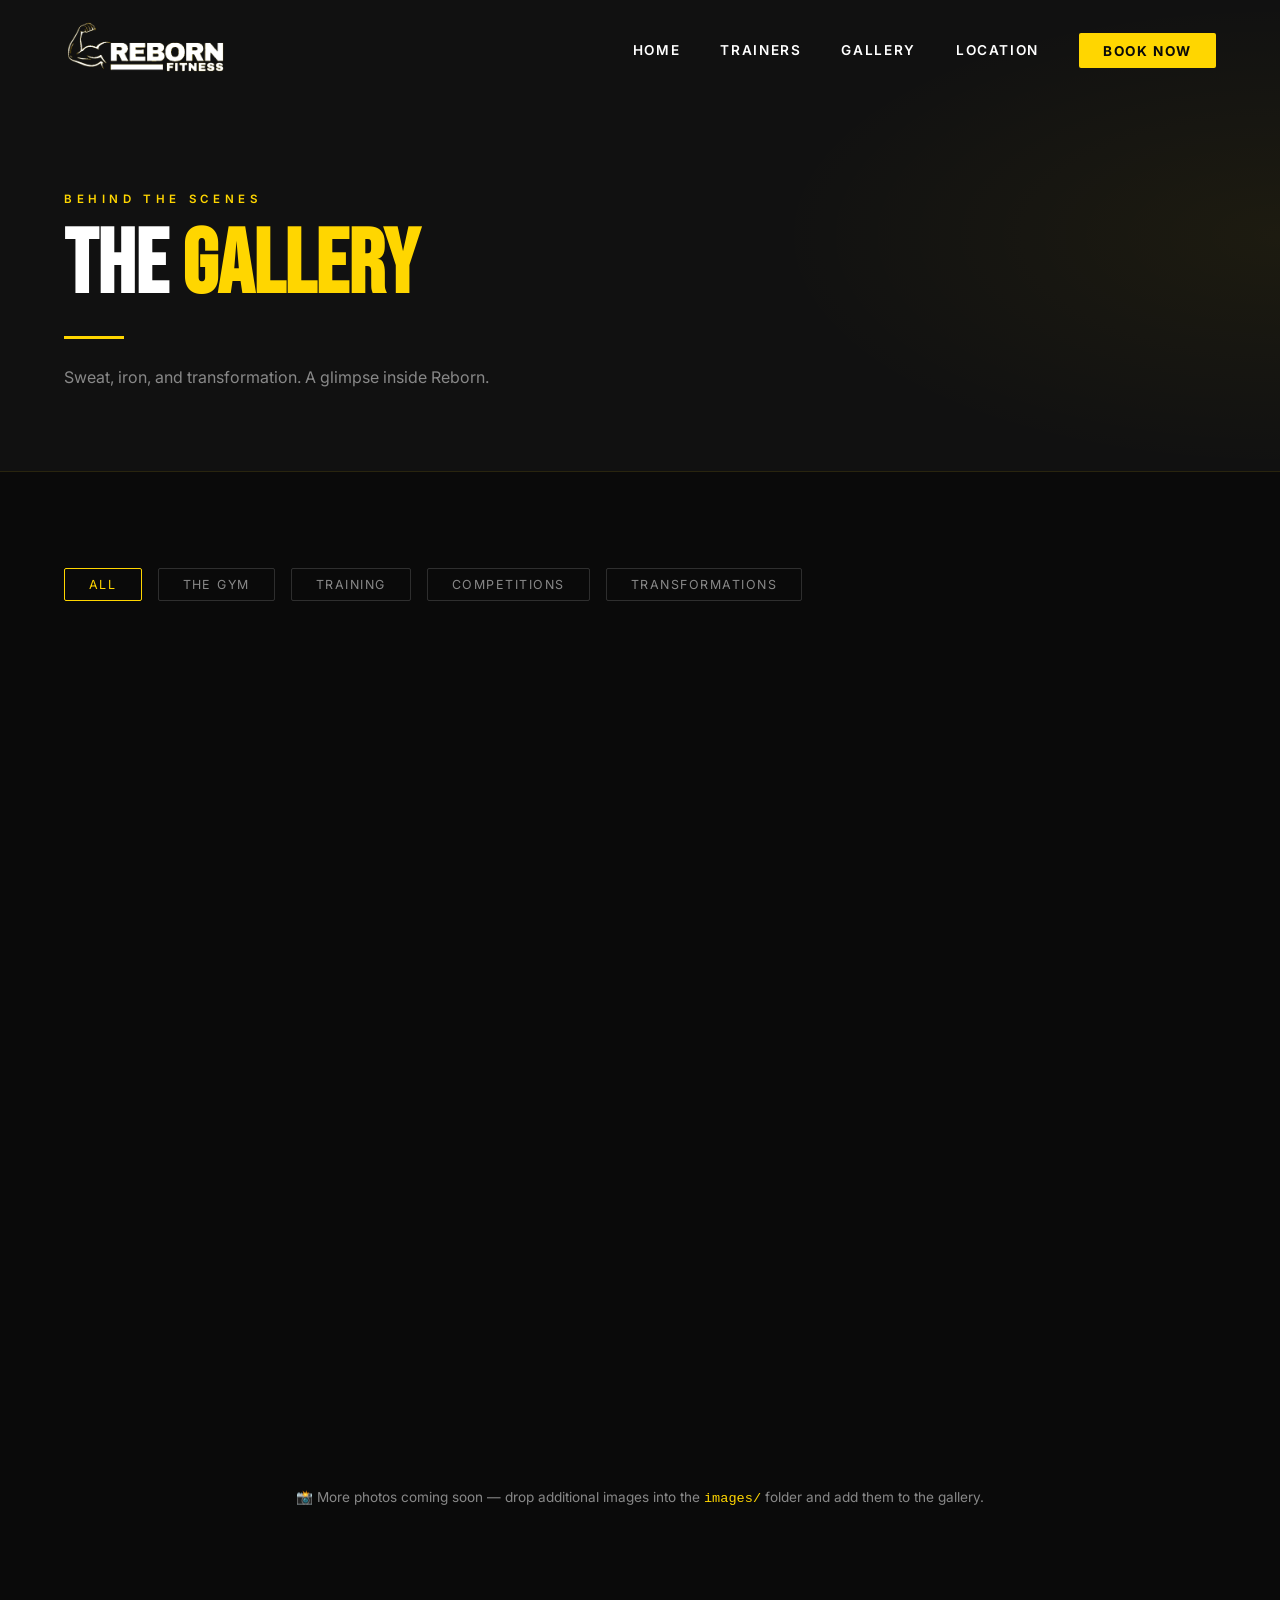
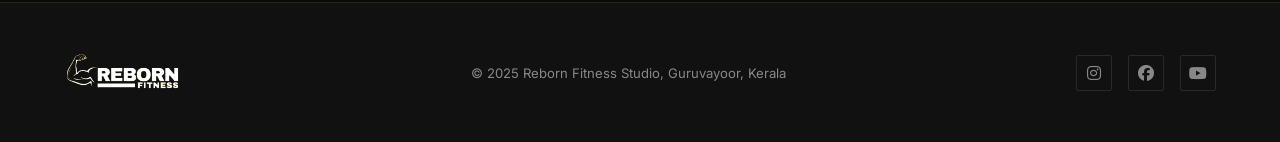
==== gallery.html @ d143f39e "Add files via upload" ====
<!DOCTYPE html>
<html lang="en">
<head>
<meta charset="UTF-8">
<meta name="viewport" content="width=device-width, initial-scale=1.0">
<title>Gallery — Reborn Fitness Studio</title>
<link rel="stylesheet" href="css/style.css">
<link rel="stylesheet" href="https://cdnjs.cloudflare.com/ajax/libs/font-awesome/6.5.0/css/all.min.css">
<style>
.lightbox {
  display: none; position: fixed; inset: 0; z-index: 9000;
  background: rgba(0,0,0,0.95); align-items: center; justify-content: center;
}
.lightbox.active { display: flex; }
.lightbox-inner { position: relative; max-width: 90vw; max-height: 90vh; }
.lightbox-inner img { max-width: 100%; max-height: 90vh; object-fit: contain; border: 1px solid rgba(255,214,0,0.2); }
.lightbox-close {
  position: absolute; top: -2.5rem; right: 0;
  color: var(--yellow); font-size: 1.5rem; cursor: pointer;
  background: none; border: none; font-family: inherit;
}
.gallery-cats {
  display: flex; gap: 1rem; flex-wrap: wrap; margin-bottom: 2rem;
}
.gallery-cat-btn {
  padding: 0.5rem 1.5rem; border: 1px solid rgba(255,255,255,0.15);
  background: none; color: var(--gray); font-size: 0.78rem;
  letter-spacing: 0.12em; text-transform: uppercase; cursor: pointer;
  border-radius: 2px; transition: all 0.3s; font-family: 'Inter', sans-serif;
}
.gallery-cat-btn.active, .gallery-cat-btn:hover {
  border-color: var(--yellow); color: var(--yellow);
}
</style>
</head>
<body>
<div id="scroll-progress"></div>
<nav>
  <a href="index.html" class="nav-logo"><img src="images/logo.png" alt="Reborn Fitness Studio"></a>
  <ul class="nav-links">
    <li><a href="index.html">Home</a></li>
    <li><a href="trainers.html">Trainers</a></li>
    <li><a href="gallery.html">Gallery</a></li>
    <li><a href="location.html">Location</a></li>
    <li><a href="booking.html" class="nav-cta">Book Now</a></li>
  </ul>
  <div class="hamburger"><span></span><span></span><span></span></div>
</nav>

<div class="page-hero">
  <p class="section-eyebrow">Behind the Scenes</p>
  <h1 class="page-hero-title">THE <span>GALLERY</span></h1>
  <div class="yellow-line"></div>
  <p class="section-subtitle" style="margin-top:0.5rem">Sweat, iron, and transformation. A glimpse inside Reborn.</p>
</div>

<section>
  <div class="gallery-cats">
    <button class="gallery-cat-btn active">All</button>
    <button class="gallery-cat-btn">The Gym</button>
    <button class="gallery-cat-btn">Training</button>
    <button class="gallery-cat-btn">Competitions</button>
    <button class="gallery-cat-btn">Transformations</button>
  </div>

  <div class="gallery-grid">
    <!-- Real gym photos -->
    <div class="gallery-item" style="cursor:pointer" onclick="openLightbox(this)">
      <img src="images/gym1.png" alt="Reborn Fitness Studio — Main Floor">
      <div class="gallery-overlay"><i class="fas fa-expand"></i></div>
    </div>
    <div class="gallery-item" style="cursor:pointer" onclick="openLightbox(this)">
      <img src="images/gym2.png" alt="Reborn Fitness Studio — Spin Zone">
      <div class="gallery-overlay"><i class="fas fa-expand"></i></div>
    </div>
    <div class="gallery-item" style="cursor:pointer" onclick="openLightbox(this)">
      <img src="images/gym3.png" alt="Reborn Fitness Studio — Equipment Area">
      <div class="gallery-overlay"><i class="fas fa-expand"></i></div>
    </div>
    <!-- Trainer photos -->
    <div class="gallery-item" style="cursor:pointer" onclick="openLightbox(this)">
      <img src="images/thamjid.png" alt="Thamjid Thachu — Head Coach">
      <div class="gallery-overlay"><i class="fas fa-expand"></i></div>
    </div>
    <div class="gallery-item" style="cursor:pointer" onclick="openLightbox(this)">
      <img src="images/murali.png" alt="Murali Krishna — Elite Coach">
      <div class="gallery-overlay"><i class="fas fa-expand"></i></div>
    </div>
    <!-- Placeholder tiles for remaining slots -->
    <div class="gallery-item"><div class="gallery-placeholder" style="height:260px;font-size:3rem;">🏋️</div><div class="gallery-overlay"><i class="fas fa-expand"></i></div></div>
    <div class="gallery-item"><div class="gallery-placeholder" style="height:200px;font-size:3rem;">💪</div><div class="gallery-overlay"><i class="fas fa-expand"></i></div></div>
    <div class="gallery-item"><div class="gallery-placeholder" style="height:300px;font-size:3rem;">🏆</div><div class="gallery-overlay"><i class="fas fa-expand"></i></div></div>
  </div>

  <p style="text-align:center;color:var(--gray);margin-top:3rem;font-size:0.85rem;">
    📸 More photos coming soon — drop additional images into the <code style="color:var(--yellow)">images/</code> folder and add them to the gallery.
  </p>
</section>

<!-- LIGHTBOX -->
<div class="lightbox" id="lightbox" onclick="closeLightbox()">
  <div class="lightbox-inner" onclick="event.stopPropagation()">
    <button class="lightbox-close" onclick="closeLightbox()">✕ Close</button>
    <img id="lightbox-img" src="" alt="">
  </div>
</div>

<footer>
  <div class="footer-logo"><img src="images/logo.png" alt="Reborn Fitness Studio"></div>
  <div class="footer-text">© 2025 Reborn Fitness Studio, Guruvayoor, Kerala</div>
  <div class="footer-socials">
    <a href="https://www.instagram.com/reborn_fitnesstudio_/" target="_blank"><i class="fab fa-instagram"></i></a>
    <a href="#"><i class="fab fa-facebook"></i></a>
    <a href="#"><i class="fab fa-youtube"></i></a>
  </div>
</footer>

<script src="https://cdnjs.cloudflare.com/ajax/libs/gsap/3.12.2/gsap.min.js"></script>
<script src="https://cdnjs.cloudflare.com/ajax/libs/gsap/3.12.2/ScrollTrigger.min.js"></script>
<script src="js/main.js"></script>
<script>
function openLightbox(el) {
  const img = el.querySelector('img');
  if (!img) return;
  document.getElementById('lightbox-img').src = img.src;
  document.getElementById('lightbox').classList.add('active');
}
function closeLightbox() {
  document.getElementById('lightbox').classList.remove('active');
}
document.querySelectorAll('.gallery-cat-btn').forEach(btn => {
  btn.addEventListener('click', () => {
    document.querySelectorAll('.gallery-cat-btn').forEach(b => b.classList.remove('active'));
    btn.classList.add('active');
  });
});
</script>
</body>
</html>
---- css/style.css ----
@import url('https://fonts.googleapis.com/css2?family=Bebas+Neue&family=Inter:wght@300;400;500;600;700;900&display=swap');

:root {
  --yellow: #FFD600;
  --yellow-dark: #E6C000;
  --black: #0a0a0a;
  --dark: #111111;
  --dark2: #1a1a1a;
  --dark3: #222222;
  --gray: #888888;
  --white: #ffffff;
}

*, *::before, *::after { margin: 0; padding: 0; box-sizing: border-box; }

html { scroll-behavior: smooth; }

body {
  background: var(--black);
  color: var(--white);
  font-family: 'Inter', sans-serif;
  overflow-x: hidden;
}

/* ── SCROLLBAR ── */
::-webkit-scrollbar { width: 4px; }
::-webkit-scrollbar-track { background: var(--black); }
::-webkit-scrollbar-thumb { background: var(--yellow); }

/* ── SCROLL PROGRESS ── */
#scroll-progress {
  position: fixed; top: 0; left: 0; height: 3px;
  background: var(--yellow); width: 0%; z-index: 9999;
  transition: width 0.1s linear;
}

/* ── NAV ── */
nav {
  position: fixed; top: 0; left: 0; right: 0; z-index: 1000;
  display: flex; align-items: center; justify-content: space-between;
  padding: 1.2rem 4rem;
  transition: background 0.3s ease, backdrop-filter 0.3s ease;
}
nav.scrolled {
  background: rgba(10,10,10,0.95);
  backdrop-filter: blur(10px);
  border-bottom: 1px solid rgba(255,214,0,0.15);
}
.nav-logo img { height: 56px; filter: none; drop-shadow: none; }
.nav-links { display: flex; gap: 2.5rem; list-style: none; }
.nav-links a {
  color: var(--white); text-decoration: none;
  font-size: 0.85rem; font-weight: 600; letter-spacing: 0.12em;
  text-transform: uppercase; position: relative; transition: color 0.3s;
}
.nav-links a::after {
  content: ''; position: absolute; bottom: -4px; left: 0;
  width: 0; height: 2px; background: var(--yellow);
  transition: width 0.3s ease;
}
.nav-links a:hover { color: var(--yellow); }
.nav-links a:hover::after { width: 100%; }
.nav-cta {
  background: var(--yellow); color: var(--black) !important;
  padding: 0.6rem 1.5rem; border-radius: 2px;
  font-weight: 700 !important;
}
.nav-cta::after { display: none !important; }
.nav-cta:hover { background: var(--yellow-dark); color: var(--black) !important; }

/* ── HERO ── */
.hero {
  min-height: 100vh; display: flex; align-items: center;
  justify-content: center; position: relative; overflow: hidden;
  background: var(--black);
}
.hero-bg {
  position: absolute; inset: 0;
  background: linear-gradient(135deg, #0a0a0a 0%, #1a1500 50%, #0a0a0a 100%);
}
.hero-grid {
  position: absolute; inset: 0;
  background-image: linear-gradient(rgba(255,214,0,0.04) 1px, transparent 1px),
    linear-gradient(90deg, rgba(255,214,0,0.04) 1px, transparent 1px);
  background-size: 60px 60px;
}
.hero-content {
  position: relative; z-index: 2; text-align: center; padding: 2rem;
}
.hero-eyebrow {
  font-size: 0.75rem; letter-spacing: 0.4em; color: var(--yellow);
  text-transform: uppercase; font-weight: 600; margin-bottom: 1.5rem;
  opacity: 0;
}
.hero-title {
  font-family: 'Bebas Neue', sans-serif;
  font-size: clamp(5rem, 15vw, 14rem);
  line-height: 0.9; color: var(--white);
  letter-spacing: 0.02em;
}
.hero-title .line { display: block; overflow: hidden; }
.hero-title .word { display: inline-block; transform: translateY(100%); }
.hero-subtitle {
  font-size: clamp(1rem, 2.5vw, 1.4rem);
  color: var(--gray); margin-top: 1.5rem;
  letter-spacing: 0.25em; text-transform: uppercase; opacity: 0;
}
.hero-subtitle span { color: var(--yellow); }
.hero-cta-group { margin-top: 3rem; display: flex; gap: 1rem; justify-content: center; opacity: 0; }
.btn-primary {
  background: var(--yellow); color: var(--black);
  padding: 1rem 2.5rem; font-weight: 800; font-size: 0.9rem;
  letter-spacing: 0.12em; text-transform: uppercase;
  text-decoration: none; border-radius: 2px;
  transition: transform 0.2s, background 0.2s;
  display: inline-block;
}
.btn-primary:hover { background: var(--yellow-dark); transform: translateY(-2px); }
.btn-outline {
  border: 2px solid var(--yellow); color: var(--yellow);
  padding: 1rem 2.5rem; font-weight: 700; font-size: 0.9rem;
  letter-spacing: 0.12em; text-transform: uppercase;
  text-decoration: none; border-radius: 2px;
  transition: all 0.2s; display: inline-block;
}
.btn-outline:hover { background: var(--yellow); color: var(--black); }
.hero-scroll {
  position: absolute; bottom: 2rem; left: 50%; transform: translateX(-50%);
  display: flex; flex-direction: column; align-items: center; gap: 0.5rem;
  color: var(--gray); font-size: 0.7rem; letter-spacing: 0.2em; text-transform: uppercase;
}
.scroll-line {
  width: 1px; height: 60px; background: linear-gradient(var(--yellow), transparent);
  animation: scrollPulse 2s infinite;
}
@keyframes scrollPulse { 0%,100%{opacity:1;transform:scaleY(1)} 50%{opacity:0.3;transform:scaleY(0.5)} }

/* ── STATS BAR ── */
.stats-bar {
  background: var(--yellow); padding: 2.5rem 4rem;
  display: grid; grid-template-columns: repeat(4, 1fr);
  gap: 1rem; text-align: center;
}
.stat-item {}
.stat-number {
  font-family: 'Bebas Neue', sans-serif; font-size: 3.5rem;
  color: var(--black); line-height: 1;
}
.stat-label {
  font-size: 0.75rem; font-weight: 700; color: var(--black);
  letter-spacing: 0.15em; text-transform: uppercase; margin-top: 0.3rem;
}

/* ── SECTION BASICS ── */
section { padding: 6rem 4rem; }
.section-eyebrow {
  font-size: 0.72rem; letter-spacing: 0.4em; color: var(--yellow);
  text-transform: uppercase; font-weight: 600; margin-bottom: 1rem;
}
.section-title {
  font-family: 'Bebas Neue', sans-serif;
  font-size: clamp(2.5rem, 6vw, 5rem);
  line-height: 1; color: var(--white); margin-bottom: 1.5rem;
}
.section-title span { color: var(--yellow); }
.section-subtitle { color: var(--gray); font-size: 1rem; line-height: 1.8; max-width: 560px; }
.yellow-line {
  width: 60px; height: 3px; background: var(--yellow); margin: 1.5rem 0;
}

/* ── ABOUT SECTION ── */
.about-grid {
  display: grid; grid-template-columns: 1fr 1fr; gap: 5rem; align-items: center;
  max-width: 1200px; margin: 0 auto;
}
.about-visual {
  position: relative;
}
.about-box {
  background: var(--dark2); border: 1px solid rgba(255,214,0,0.15);
  padding: 3rem; border-radius: 2px; position: relative;
}
.about-box::before {
  content: ''; position: absolute; top: 0; left: 0;
  width: 4px; height: 100%; background: var(--yellow);
}
.about-quote {
  font-family: 'Bebas Neue', sans-serif; font-size: 1.8rem;
  color: var(--yellow); line-height: 1.3; margin-bottom: 1.5rem;
}
.about-text { color: var(--gray); line-height: 1.9; font-size: 0.95rem; }
.feature-list { margin-top: 2rem; display: flex; flex-direction: column; gap: 1rem; }
.feature-item { display: flex; align-items: center; gap: 1rem; }
.feature-dot { width: 8px; height: 8px; background: var(--yellow); border-radius: 50%; flex-shrink: 0; }
.feature-item span { color: var(--white); font-size: 0.9rem; font-weight: 500; }

/* ── TRAINERS PREVIEW ── */
.trainers-preview { background: var(--dark); }
.trainers-grid {
  display: grid; grid-template-columns: repeat(5, 1fr);
  gap: 1.5rem; margin-top: 3rem; max-width: 1300px; margin-left: auto; margin-right: auto;
}
.trainer-card {
  background: var(--dark2); border: 1px solid rgba(255,255,255,0.06);
  border-radius: 2px; overflow: hidden; cursor: pointer;
  transition: transform 0.3s ease, border-color 0.3s ease;
  text-decoration: none; display: block;
}
.trainer-card:hover { transform: translateY(-8px); border-color: var(--yellow); }
.trainer-card-img {
  width: 100%; aspect-ratio: 3/4; object-fit: cover;
  filter: grayscale(30%); transition: filter 0.3s ease;
}
.trainer-card:hover .trainer-card-img { filter: grayscale(0%); }
.trainer-card-placeholder {
  width: 100%; aspect-ratio: 3/4;
  background: var(--dark3);
  display: flex; align-items: center; justify-content: center;
  font-family: 'Bebas Neue', sans-serif; font-size: 5rem;
  color: rgba(255,214,0,0.2);
}
.trainer-card-body { padding: 1.2rem; }
.trainer-card-name {
  font-family: 'Bebas Neue', sans-serif; font-size: 1.4rem;
  color: var(--white); letter-spacing: 0.05em;
}
.trainer-card-role { font-size: 0.72rem; color: var(--yellow); letter-spacing: 0.15em; text-transform: uppercase; margin-top: 0.2rem; }
.trainer-card-arrow {
  display: inline-flex; align-items: center; gap: 0.4rem;
  color: var(--gray); font-size: 0.75rem; margin-top: 0.8rem;
  text-transform: uppercase; letter-spacing: 0.1em;
  transition: color 0.3s, gap 0.3s;
}
.trainer-card:hover .trainer-card-arrow { color: var(--yellow); gap: 0.7rem; }

/* ── SERVICES ── */
.services-grid {
  display: grid; grid-template-columns: repeat(3, 1fr);
  gap: 2rem; margin-top: 3rem; max-width: 1200px; margin-left: auto; margin-right: auto;
}
.service-card {
  background: var(--dark2); padding: 2.5rem;
  border: 1px solid rgba(255,255,255,0.06); border-radius: 2px;
  border-bottom: 3px solid var(--yellow);
  transition: transform 0.3s, background 0.3s;
}
.service-card:hover { transform: translateY(-5px); background: var(--dark3); }
.service-icon { font-size: 2.5rem; margin-bottom: 1.5rem; }
.service-title {
  font-family: 'Bebas Neue', sans-serif; font-size: 1.6rem;
  color: var(--white); margin-bottom: 0.8rem; letter-spacing: 0.05em;
}
.service-desc { color: var(--gray); font-size: 0.9rem; line-height: 1.8; }

/* ── CTA BANNER ── */
.cta-banner {
  background: var(--yellow); padding: 5rem 4rem;
  text-align: center;
}
.cta-banner h2 {
  font-family: 'Bebas Neue', sans-serif;
  font-size: clamp(2.5rem, 5vw, 4.5rem);
  color: var(--black); margin-bottom: 1rem;
}
.cta-banner p { color: rgba(0,0,0,0.65); font-size: 1rem; margin-bottom: 2rem; }
.btn-dark {
  background: var(--black); color: var(--yellow);
  padding: 1rem 2.5rem; font-weight: 800; font-size: 0.9rem;
  letter-spacing: 0.12em; text-transform: uppercase;
  text-decoration: none; border-radius: 2px; display: inline-block;
  transition: transform 0.2s;
}
.btn-dark:hover { transform: translateY(-2px); }

/* ── FOOTER ── */
footer {
  background: var(--dark); padding: 3rem 4rem;
  border-top: 1px solid rgba(255,214,0,0.1);
  display: flex; justify-content: space-between; align-items: center;
}
.footer-logo img { height: 40px; filter: none; }
.footer-text { color: var(--gray); font-size: 0.82rem; }
.footer-socials { display: flex; gap: 1rem; }
.footer-socials a {
  width: 36px; height: 36px; border: 1px solid rgba(255,255,255,0.1);
  display: flex; align-items: center; justify-content: center;
  color: var(--gray); text-decoration: none; border-radius: 2px;
  transition: all 0.3s;
}
.footer-socials a:hover { border-color: var(--yellow); color: var(--yellow); }

/* ── TRAINER DETAIL PAGE ── */
.trainer-hero {
  min-height: 100vh; display: flex; align-items: flex-end;
  position: relative; overflow: hidden;
}
.trainer-hero-img {
  position: absolute; inset: 0; width: 100%; height: 100%;
  object-fit: cover; object-position: top; filter: grayscale(20%);
}
.trainer-hero-overlay {
  position: absolute; inset: 0;
  background: linear-gradient(to top, rgba(0,0,0,0.97) 30%, rgba(0,0,0,0.4) 70%, rgba(0,0,0,0.2) 100%);
}
.trainer-hero-placeholder {
  position: absolute; inset: 0;
  display: flex; align-items: center; justify-content: center;
  font-family: 'Bebas Neue', sans-serif; font-size: 15rem;
  color: rgba(255,214,0,0.08);
}
.trainer-hero-content {
  position: relative; z-index: 2; padding: 4rem;
  width: 100%;
}
.trainer-rank {
  font-size: 0.72rem; letter-spacing: 0.4em; color: var(--yellow);
  text-transform: uppercase; font-weight: 600; margin-bottom: 1rem;
  opacity: 0;
}
.trainer-name-hero {
  font-family: 'Bebas Neue', sans-serif;
  font-size: clamp(4rem, 10vw, 9rem);
  line-height: 0.9; color: var(--white);
  letter-spacing: 0.02em; overflow: hidden;
}
.trainer-name-hero .t-word { display: inline-block; transform: translateY(110%); }
.trainer-specialty-hero {
  font-size: 1rem; color: var(--gray);
  letter-spacing: 0.2em; text-transform: uppercase;
  margin-top: 1rem; opacity: 0;
}

.trainer-stats-strip {
  background: var(--yellow);
  display: grid; grid-template-columns: repeat(4, 1fr);
  padding: 2rem 4rem; gap: 1rem; text-align: center;
}
.tstat-num {
  font-family: 'Bebas Neue', sans-serif; font-size: 3rem; color: var(--black);
}
.tstat-label { font-size: 0.7rem; font-weight: 700; color: var(--black); letter-spacing: 0.15em; text-transform: uppercase; }

.trainer-bio-section {
  padding: 6rem 4rem;
  display: grid; grid-template-columns: 1fr 1fr; gap: 5rem;
  max-width: 1200px; margin: 0 auto;
}
.bio-heading {
  font-family: 'Bebas Neue', sans-serif; font-size: 2.5rem;
  color: var(--white); margin-bottom: 1.5rem;
}
.bio-text { color: var(--gray); line-height: 1.9; font-size: 0.95rem; margin-bottom: 1.5rem; }

.achievements-list { display: flex; flex-direction: column; gap: 1.2rem; }
.achievement-item {
  display: flex; gap: 1.2rem; align-items: flex-start;
  padding: 1.2rem; background: var(--dark2);
  border-left: 3px solid var(--yellow); border-radius: 0 2px 2px 0;
  opacity: 0; transform: translateX(-20px);
}
.achievement-year {
  font-family: 'Bebas Neue', sans-serif; font-size: 1.4rem;
  color: var(--yellow); min-width: 60px;
}
.achievement-text { color: var(--white); font-size: 0.9rem; line-height: 1.6; }
.achievement-sub { color: var(--gray); font-size: 0.8rem; margin-top: 0.2rem; }

.back-link {
  display: inline-flex; align-items: center; gap: 0.5rem;
  color: var(--yellow); text-decoration: none; font-size: 0.82rem;
  font-weight: 600; letter-spacing: 0.1em; text-transform: uppercase;
  margin-bottom: 2rem; transition: gap 0.3s;
}
.back-link:hover { gap: 0.8rem; }

/* ── TRAINERS PAGE ── */
.trainers-page-grid {
  display: grid; grid-template-columns: repeat(3, 1fr);
  gap: 2rem; max-width: 1200px; margin: 3rem auto 0;
}
.trainer-page-card {
  background: var(--dark2); border: 1px solid rgba(255,255,255,0.06);
  border-radius: 2px; overflow: hidden; text-decoration: none; display: block;
  transition: transform 0.3s, border-color 0.3s;
}
.trainer-page-card:hover { transform: translateY(-8px); border-color: var(--yellow); }
.trainer-page-img {
  width: 100%; aspect-ratio: 3/4; object-fit: cover;
  object-position: top; filter: grayscale(20%); transition: filter 0.3s;
}
.trainer-page-card:hover .trainer-page-img { filter: grayscale(0%); }
.trainer-page-placeholder {
  width: 100%; aspect-ratio: 3/4; background: var(--dark3);
  display: flex; align-items: center; justify-content: center;
  font-family: 'Bebas Neue', sans-serif; font-size: 8rem;
  color: rgba(255,214,0,0.15);
}
.trainer-page-body { padding: 1.8rem; }
.trainer-page-name {
  font-family: 'Bebas Neue', sans-serif; font-size: 2rem;
  color: var(--white); letter-spacing: 0.05em;
}
.trainer-page-role { font-size: 0.72rem; color: var(--yellow); letter-spacing: 0.15em; text-transform: uppercase; margin-top: 0.2rem; }
.trainer-page-bio { color: var(--gray); font-size: 0.88rem; line-height: 1.7; margin-top: 0.8rem; }
.trainer-page-cta {
  display: inline-flex; align-items: center; gap: 0.5rem;
  color: var(--yellow); font-size: 0.78rem; font-weight: 700;
  letter-spacing: 0.1em; text-transform: uppercase; margin-top: 1.2rem;
  transition: gap 0.3s;
}
.trainer-page-card:hover .trainer-page-cta { gap: 0.8rem; }

/* ── GALLERY PAGE ── */
.gallery-grid {
  columns: 4; gap: 1rem; max-width: 1300px; margin: 3rem auto 0;
}
.gallery-item {
  break-inside: avoid; margin-bottom: 1rem; position: relative;
  overflow: hidden; cursor: pointer; border-radius: 2px;
  opacity: 0; transform: scale(0.95);
}
.gallery-item img { width: 100%; display: block; transition: transform 0.4s ease; }
.gallery-item:hover img { transform: scale(1.05); }
.gallery-overlay {
  position: absolute; inset: 0; background: rgba(255,214,0,0.75);
  display: flex; align-items: center; justify-content: center;
  opacity: 0; transition: opacity 0.3s; font-size: 2rem; color: var(--black);
}
.gallery-item:hover .gallery-overlay { opacity: 1; }
.gallery-placeholder {
  width: 100%; background: var(--dark2);
  display: flex; align-items: center; justify-content: center;
  font-size: 2rem; color: rgba(255,214,0,0.2);
}

/* ── LOCATION PAGE ── */
.location-grid {
  display: grid; grid-template-columns: 1fr 1fr; gap: 4rem;
  max-width: 1200px; margin: 3rem auto 0; align-items: start;
}
.map-container {
  border-radius: 2px; overflow: hidden;
  border: 1px solid rgba(255,214,0,0.2); height: 450px;
}
.map-container iframe { width: 100%; height: 100%; border: none; filter: grayscale(30%) invert(90%) hue-rotate(180deg); }
.location-info { display: flex; flex-direction: column; gap: 2rem; }
.info-block {
  padding: 1.8rem; background: var(--dark2);
  border-left: 3px solid var(--yellow); border-radius: 0 2px 2px 0;
}
.info-block-title {
  font-size: 0.7rem; letter-spacing: 0.25em; color: var(--yellow);
  text-transform: uppercase; font-weight: 600; margin-bottom: 0.8rem;
}
.info-block-content { color: var(--white); font-size: 0.95rem; line-height: 1.8; }
.info-block-content span { color: var(--gray); }
.hours-grid { display: grid; grid-template-columns: 1fr 1fr; gap: 0.4rem 2rem; margin-top: 0.5rem; }
.hours-day { color: var(--gray); font-size: 0.88rem; }
.hours-time { color: var(--white); font-size: 0.88rem; font-weight: 600; }

/* ── PAGE HERO (inner pages) ── */
.page-hero {
  padding: 12rem 4rem 5rem;
  background: var(--dark);
  border-bottom: 1px solid rgba(255,214,0,0.1);
  position: relative; overflow: hidden;
}
.page-hero::after {
  content: ''; position: absolute; top: 0; right: 0;
  width: 40%; height: 100%;
  background: radial-gradient(ellipse at right, rgba(255,214,0,0.05) 0%, transparent 70%);
}
.page-hero-title {
  font-family: 'Bebas Neue', sans-serif;
  font-size: clamp(3rem, 7vw, 6rem);
  color: var(--white); line-height: 1;
}
.page-hero-title span { color: var(--yellow); }

/* ── ANIMATIONS ── */
.reveal { opacity: 0; transform: translateY(30px); }
.reveal.visible { opacity: 1; transform: translateY(0); transition: opacity 0.7s ease, transform 0.7s ease; }

/* ── MOBILE HAMBURGER ── */
.hamburger { display: none; flex-direction: column; gap: 5px; cursor: pointer; }
.hamburger span { width: 24px; height: 2px; background: var(--white); transition: all 0.3s; }

@media (max-width: 900px) {
  nav { padding: 1rem 1.5rem; }
  .nav-links {
    display: none;
    position: fixed; top: 0; left: 0; right: 0; bottom: 0;
    background: rgba(10,10,10,0.98);
    flex-direction: column; align-items: center; justify-content: center;
    gap: 2.5rem; z-index: 999;
  }
  .nav-links.open { display: flex; }
  .nav-links a { font-size: 1.4rem; }
  .hamburger { display: flex; z-index: 1001; }
  .stats-bar { grid-template-columns: repeat(2,1fr); padding: 2rem 1.5rem; }
  .about-grid { grid-template-columns: 1fr; gap: 2rem; }
  .trainers-grid { grid-template-columns: repeat(2,1fr); }
  .services-grid { grid-template-columns: 1fr; }
  section { padding: 4rem 1.5rem; }
  .trainer-bio-section { grid-template-columns: 1fr; gap: 2rem; padding: 3rem 1.5rem; }
  .trainer-stats-strip { grid-template-columns: repeat(2,1fr); padding: 1.5rem; }
  .trainers-page-grid { grid-template-columns: 1fr 1fr; }
  .gallery-grid { columns: 2; }
  .location-grid { grid-template-columns: 1fr; }
  footer { flex-direction: column; gap: 1.5rem; text-align: center; }
  .page-hero { padding: 9rem 1.5rem 3rem; }
}
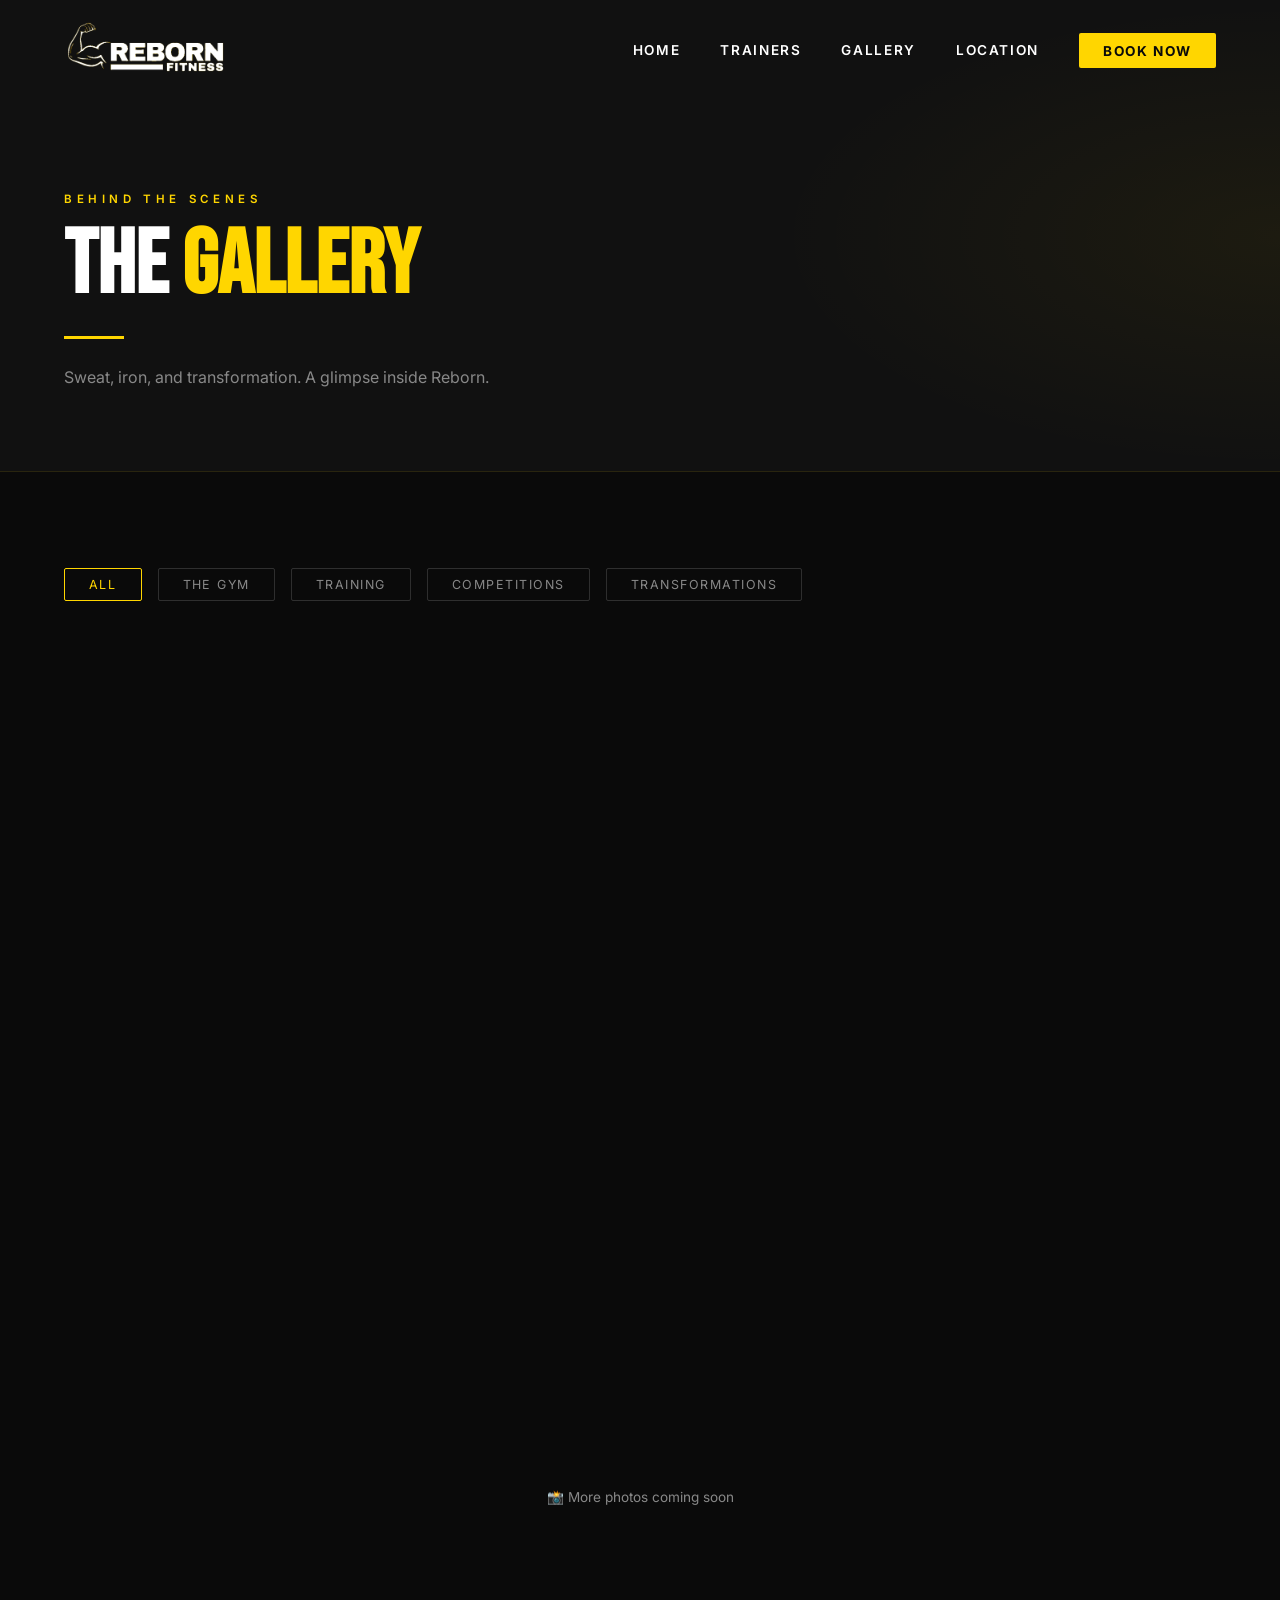
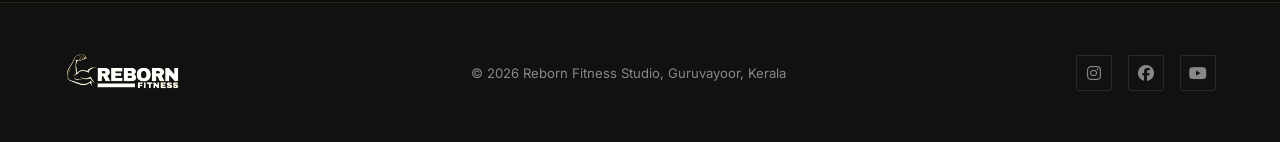
==== commit 283ee81e: "Update gallery.html" ====
--- a/gallery.html
+++ b/gallery.html
@@ -93,7 +93,7 @@
   </div>
 
   <p style="text-align:center;color:var(--gray);margin-top:3rem;font-size:0.85rem;">
-    📸 More photos coming soon — drop additional images into the <code style="color:var(--yellow)">images/</code> folder and add them to the gallery.
+    📸 More photos coming soon <code style="color:var(--yellow)"></code>
   </p>
 </section>
 
@@ -107,7 +107,7 @@
 
 <footer>
   <div class="footer-logo"><img src="images/logo.png" alt="Reborn Fitness Studio"></div>
-  <div class="footer-text">© 2025 Reborn Fitness Studio, Guruvayoor, Kerala</div>
+  <div class="footer-text">© 2026 Reborn Fitness Studio, Guruvayoor, Kerala</div>
   <div class="footer-socials">
     <a href="https://www.instagram.com/reborn_fitnesstudio_/" target="_blank"><i class="fab fa-instagram"></i></a>
     <a href="#"><i class="fab fa-facebook"></i></a>
